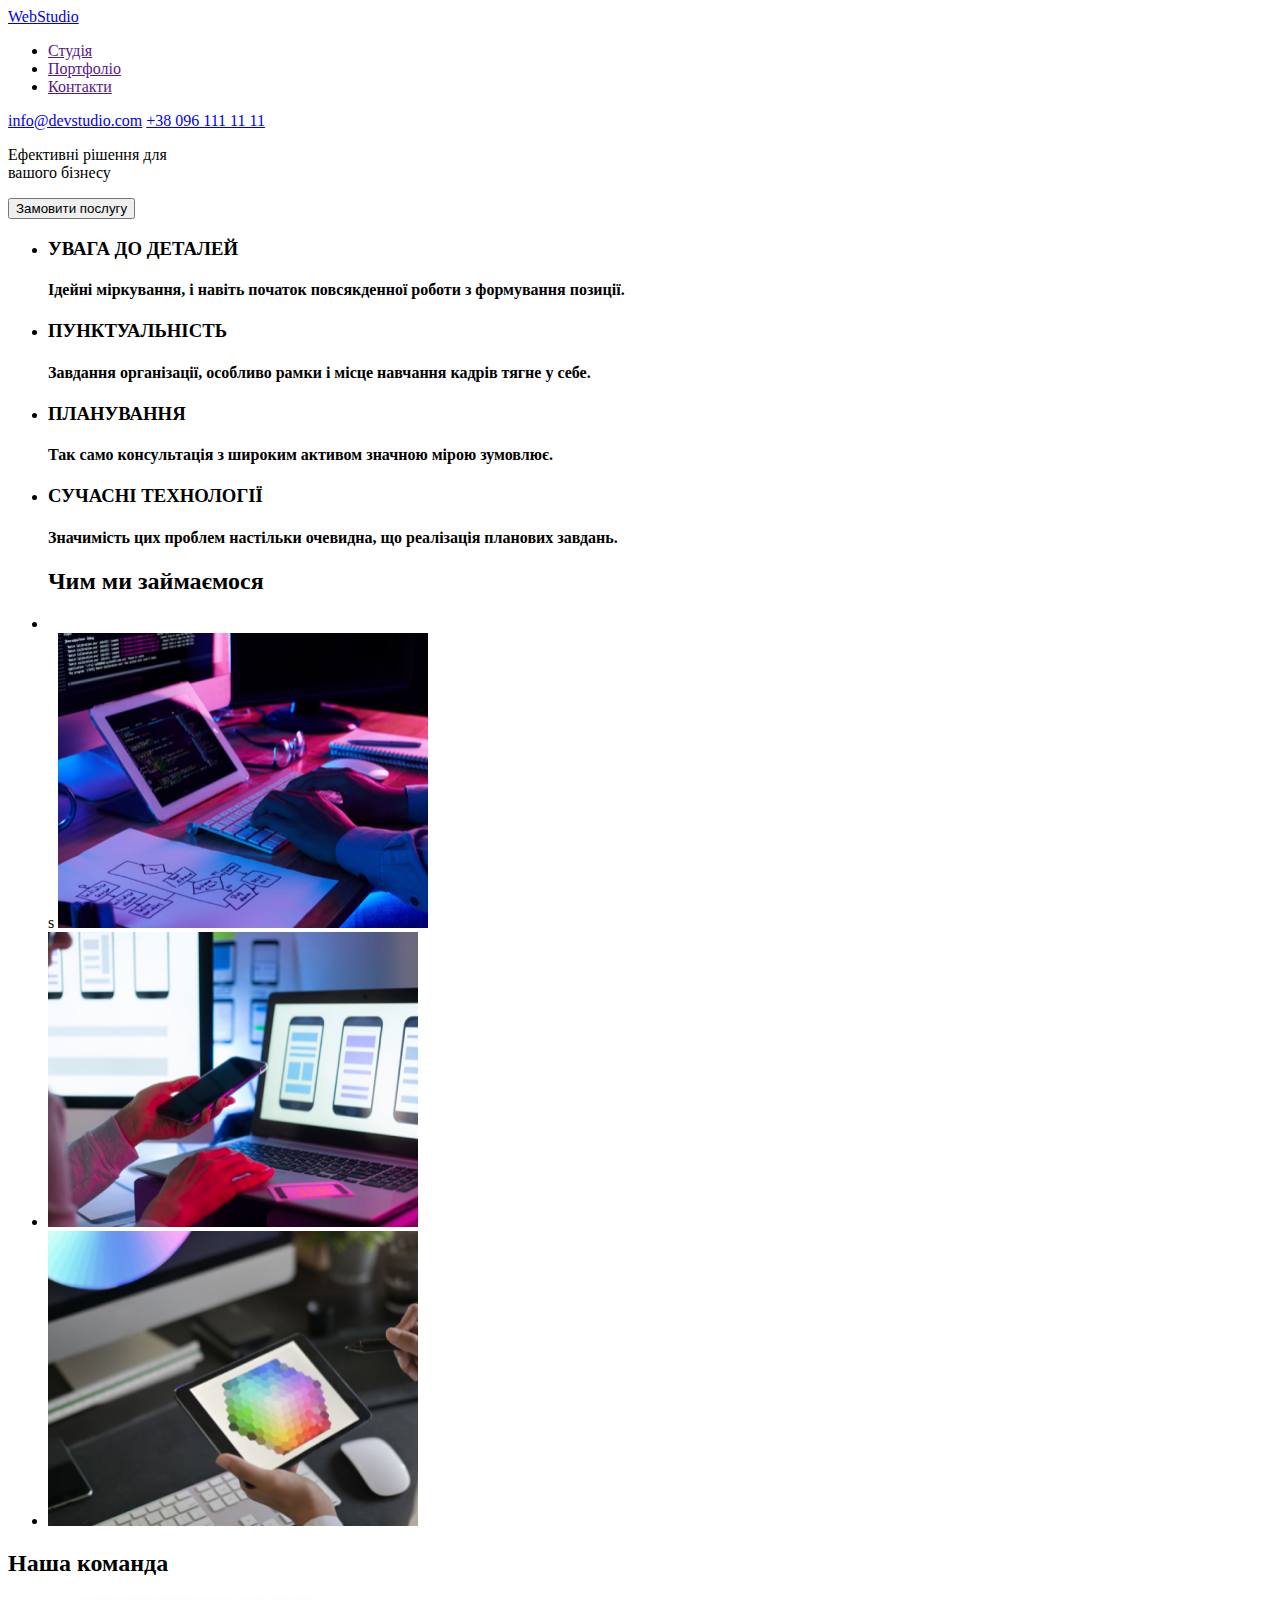
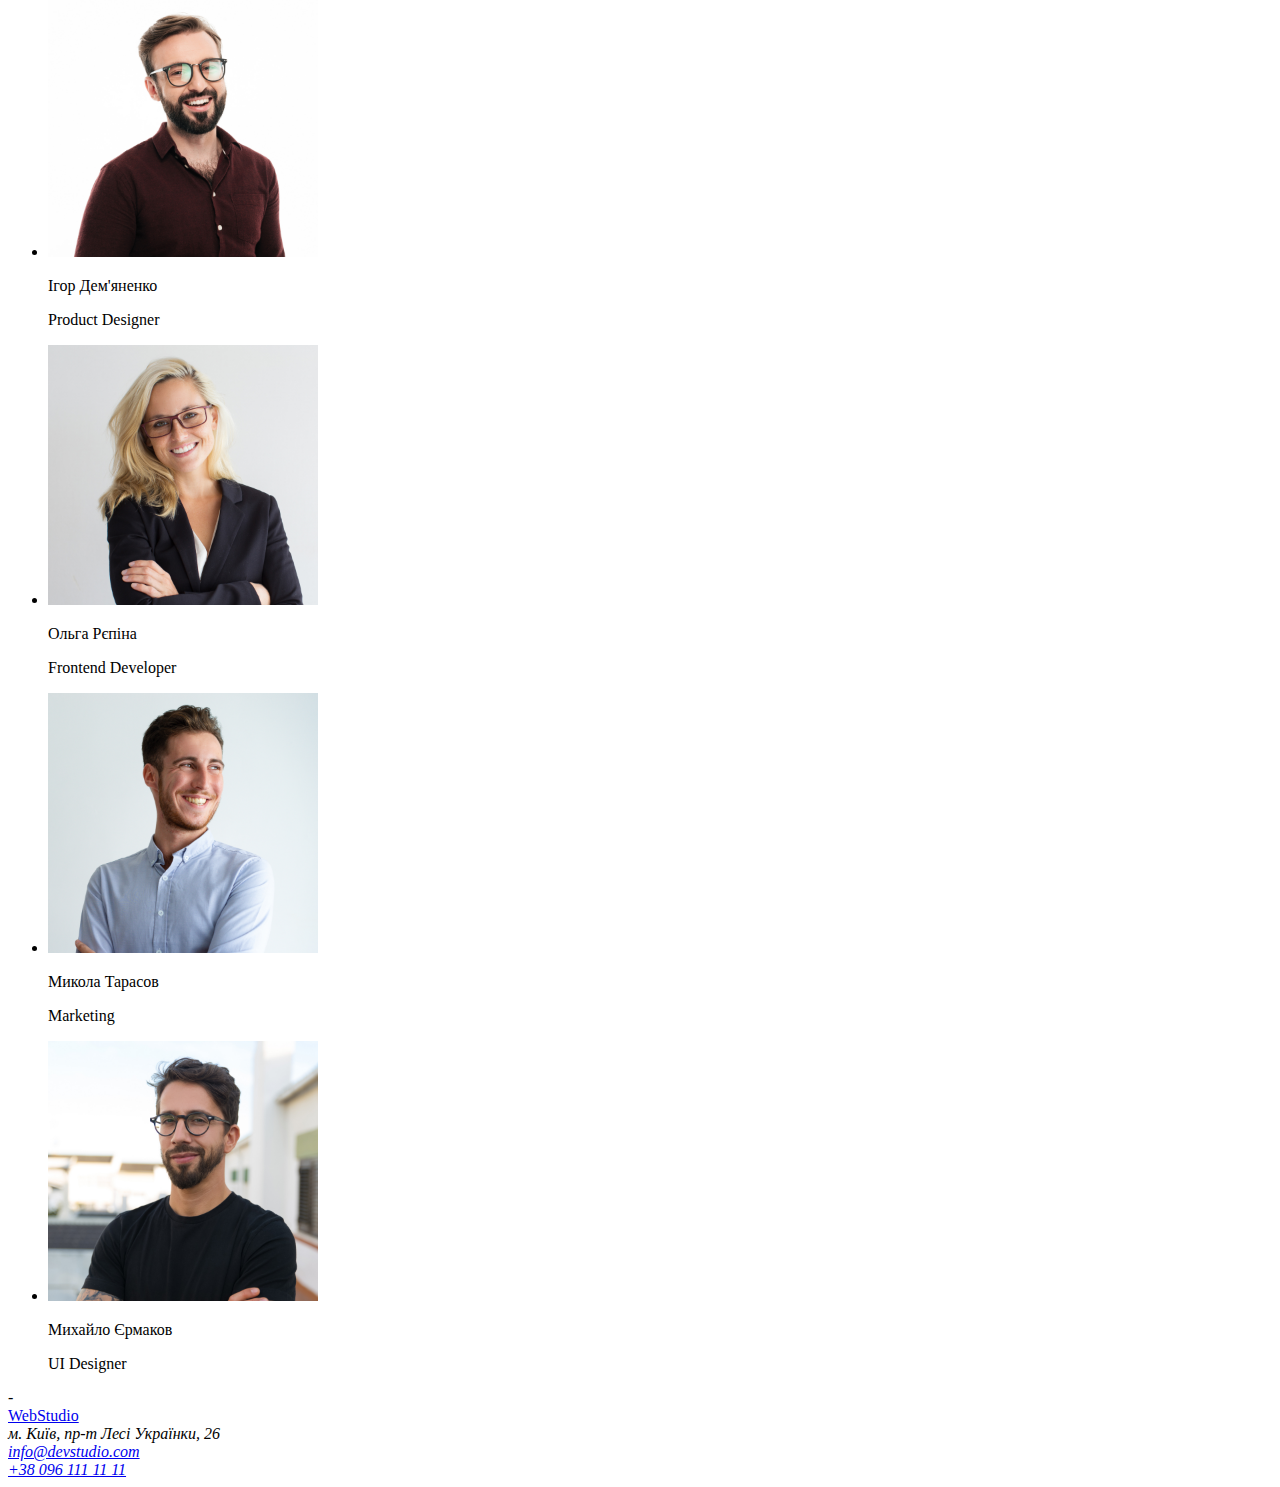
==== index.html @ 769cd1a0 "кажись готово" ====
<!DOCTYPE html>
<html lang="uk">
<head>
    <meta charset="UTF-8">
    <meta http-equiv="X-UA-Compatible" content="IE=edge">
    <meta name="viewport" content="width=device-width, initial-scale=1.0">
    <title>WebStudio</title>
</head>
<body>
    <header class="header">
        <nav>
      <a class="logo" href="https://WebStudio.com"> WebStudio </a>
        <ul>
            <li> <a href="">Студія</a>  </li>
            <li> <a href="" > Портфоліо</a></li>
            <li> <a href="" >Контакти</a></li>
        </ul>
       <div>
        <a href="mailto:info@devstudio.com" >info@devstudio.com</a> 
        <a href="tel:+380961111111">+38 096 111 11 11</a>
       </div> </nav>
     </header>
    <main>
       <div>
        <p>Ефективні рішення для<br/> вашого бізнесу</p>
        <button type="button">Замовити послугу</button>
       </div>
        <ul>
            <h2 hidden class="title">Особливості роботи нашої студії </h2> 
            <li>
                <h3 class="subtitle">УВАГА ДО ДЕТАЛЕЙ</h3>
                <h4 class="text">Ідейні міркування, і навіть початок повсякденної
                     роботи з формування позиції.</h4>
            </li>
            <li><h3 class="subtitle">ПУНКТУАЛЬНІСТЬ</h3>
                <h4 class="text">Завдання організації, особливо рамки і місце
                     навчання кадрів тягне у себе.</h4>
                    </li>
            <li><h3 class="subtitle">ПЛАНУВАННЯ</h3>
                <h4 class="text">Так само консультація з широким активом значною
                     мірою зумовлює.</h4>
                    </li>
            <li><h3 class="subtitle">СУЧАСНІ ТЕХНОЛОГІЇ</h3>
                <h4 class="text">Значимість цих проблем настільки очевидна,
                     що реалізація планових завдань.</h4></li>
        </ul>
         <ul>
        <h2 class="image">Чим ми займаємося</h2>
          <li class="img"></li>s <img src="images/img (11).jpg"
             alt="Веб-програміст"
             width="370" height="295"/></li>
            <li class="img"><img src="images/img (12).jpg"
                 alt="Розробник інтерфейсу" 
                 width="370" height="295"/></li>
            <li class="img"><img src="images/img (13).jpg"
                  alt="Веб-дизайнер"
                  width="370" height="295" /></li>
        </ul>
        <section>
            <h2>Наша команда</h2>
            <ul>
                <li> <!--Ігор Дем'яненко-->
                  <img src="images/img(4).jpg" 
                  alt="фото Ігора Дем'яненко"
                  width="270" height="260"/>
                  <p>Ігор Дем'яненко</p>
                  <p land="en">Product Designer</p>
                </li>
                 <li>  <!--Ольга Рєпіна-->
                 <img src="images/img (5).jpg" 
                    alt="фото Ольги Рєпіної"
                    width="270" height="260"/>
                   <p>Ольга Рєпіна</p>
                    <p lang="en">Frontend Developer</p>
                    </li>
                <li> <!--Миколи Тарасова-->
                    <img src="images/img (6).jpg" 
                    alt="фото Микола Тарасов"
                    width="270" height="260"/>
                    <p>Микола Тарасов</p>
                   <p lang="en">Marketing</p>
                    </li>
                      <li> <!--Михайла Єрмакова-->
              <img src="images/img (7).jpg" 
              alt="фото Михайло Єрмаков"
              width="270" height="260"/>
               <p>Михайло Єрмаков</p>
                <p lang="en">UI Designer</p>
            </li>
            </ul>
        </section>-
    </main>
    <Footer>
        <a class="logo" href="https://WebStudio.com"> WebStudio </a>
        <address>
                м. Київ, пр-т Лесі Українки, 26 <br>
                    <a href="mailto:info@devstudio.com" >info@devstudio.com</a> <br>
                    <a href="tel:+380961111111">+38 096 111 11 11</a>
           </address> 
    </Footer>
</body>
</html>
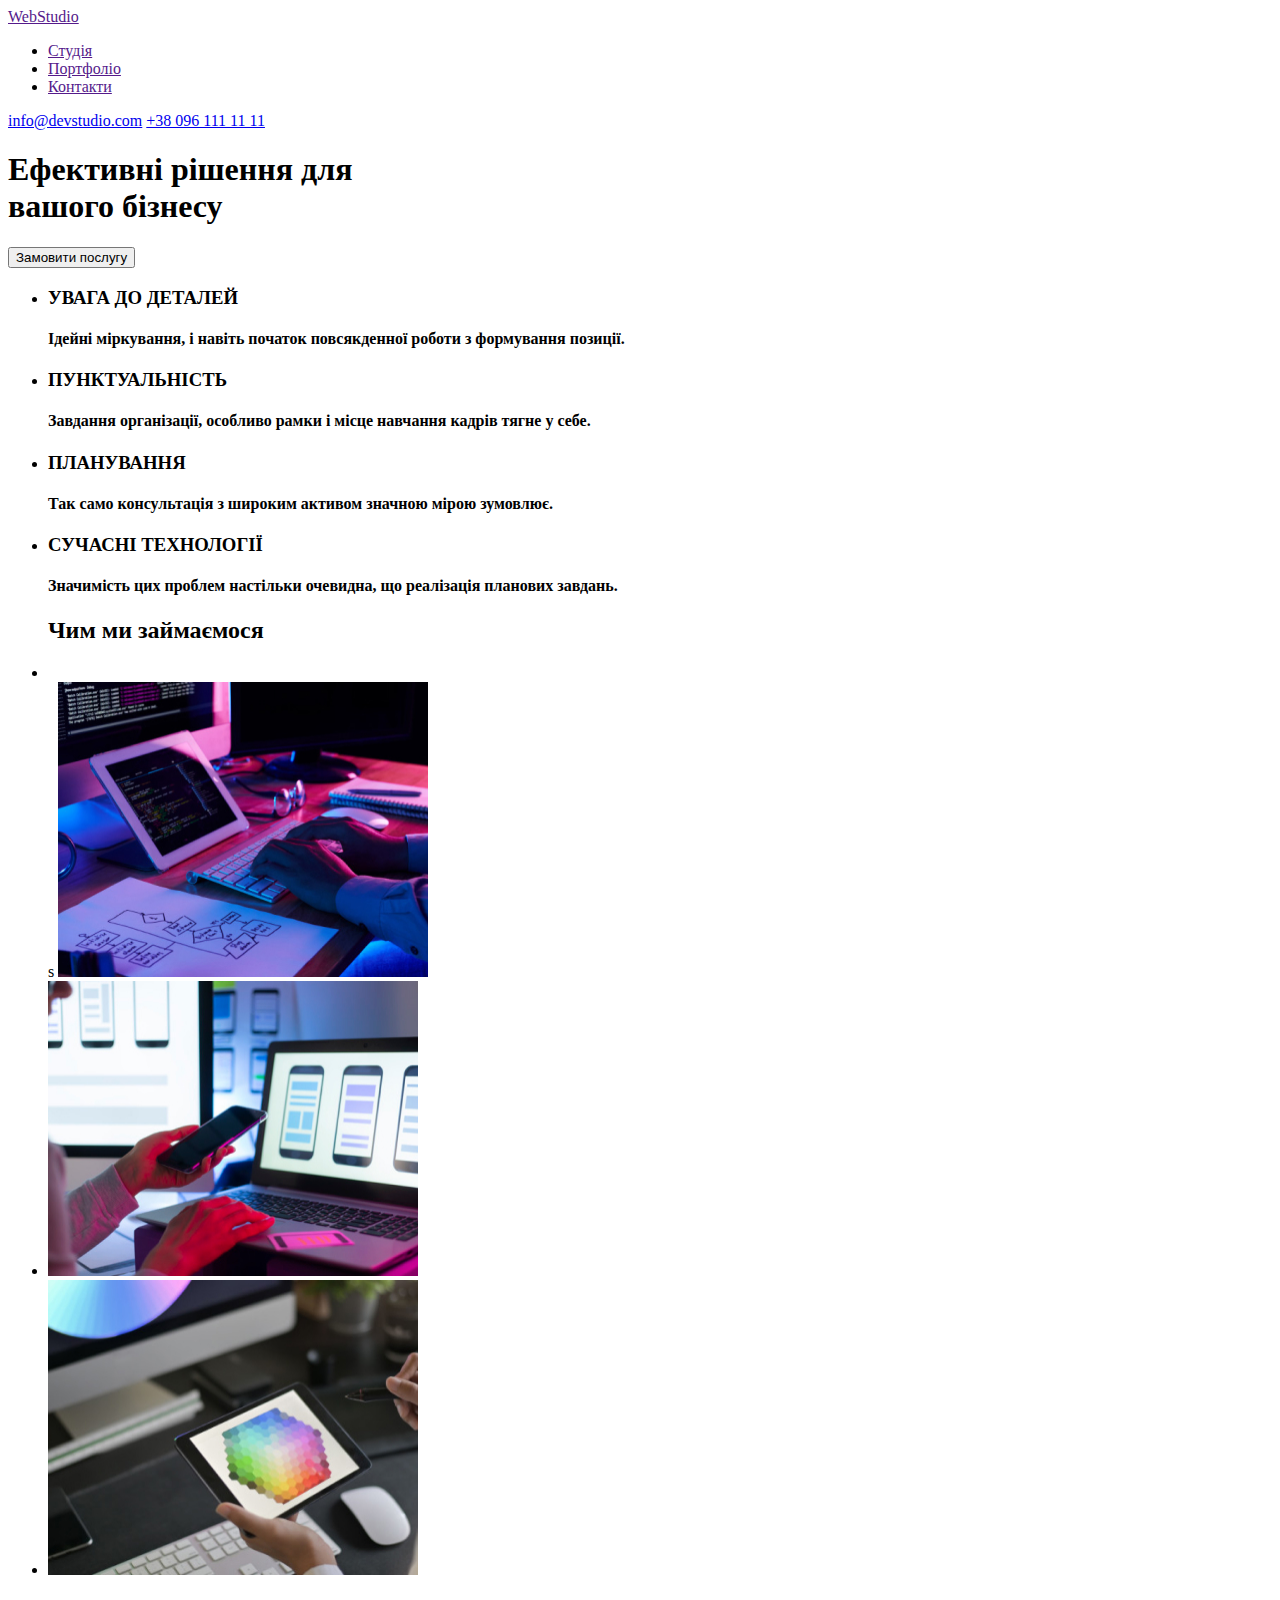
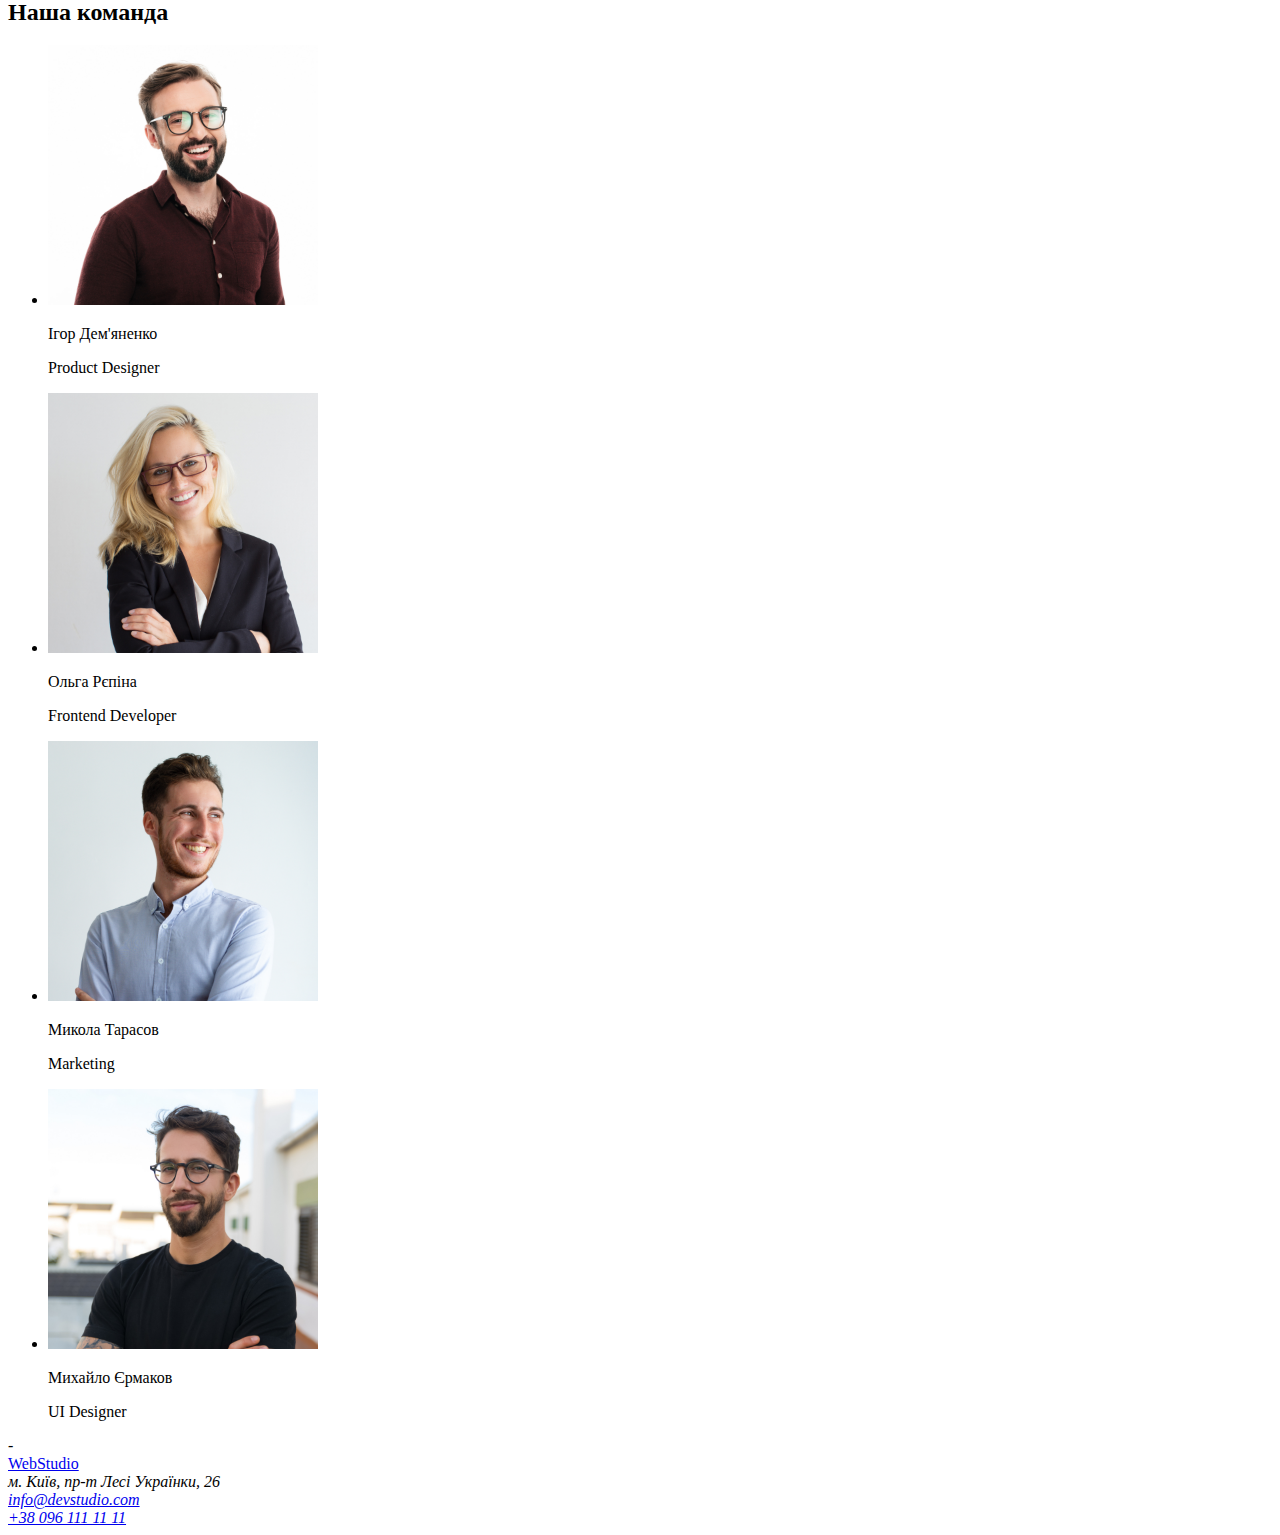
==== commit 298e8823: "кажись готово-1" ====
--- a/index.html
+++ b/index.html
@@ -9,7 +9,7 @@
 <body>
     <header class="header">
         <nav>
-      <a class="logo" href="https://WebStudio.com"> WebStudio </a>
+      <a class="logo" href=""> WebStudio </a>
         <ul>
             <li> <a href="">Студія</a>  </li>
             <li> <a href="" > Портфоліо</a></li>
@@ -22,7 +22,7 @@
      </header>
     <main>
        <div>
-        <p>Ефективні рішення для<br/> вашого бізнесу</p>
+        <h1>Ефективні рішення для<br/> вашого бізнесу</h1>
         <button type="button">Замовити послугу</button>
        </div>
         <ul>
@@ -47,13 +47,13 @@
          <ul>
         <h2 class="image">Чим ми займаємося</h2>
           <li class="img"></li>s <img src="images/img (11).jpg"
-             alt="Веб-програміст"
+             alt="Веб-програміст за роботою"
              width="370" height="295"/></li>
             <li class="img"><img src="images/img (12).jpg"
-                 alt="Розробник інтерфейсу" 
+                 alt="Розробник інтерфейсу за роботою" 
                  width="370" height="295"/></li>
             <li class="img"><img src="images/img (13).jpg"
-                  alt="Веб-дизайнер"
+                  alt="Веб-дизайнер за роботою"
                   width="370" height="295" /></li>
         </ul>
         <section>
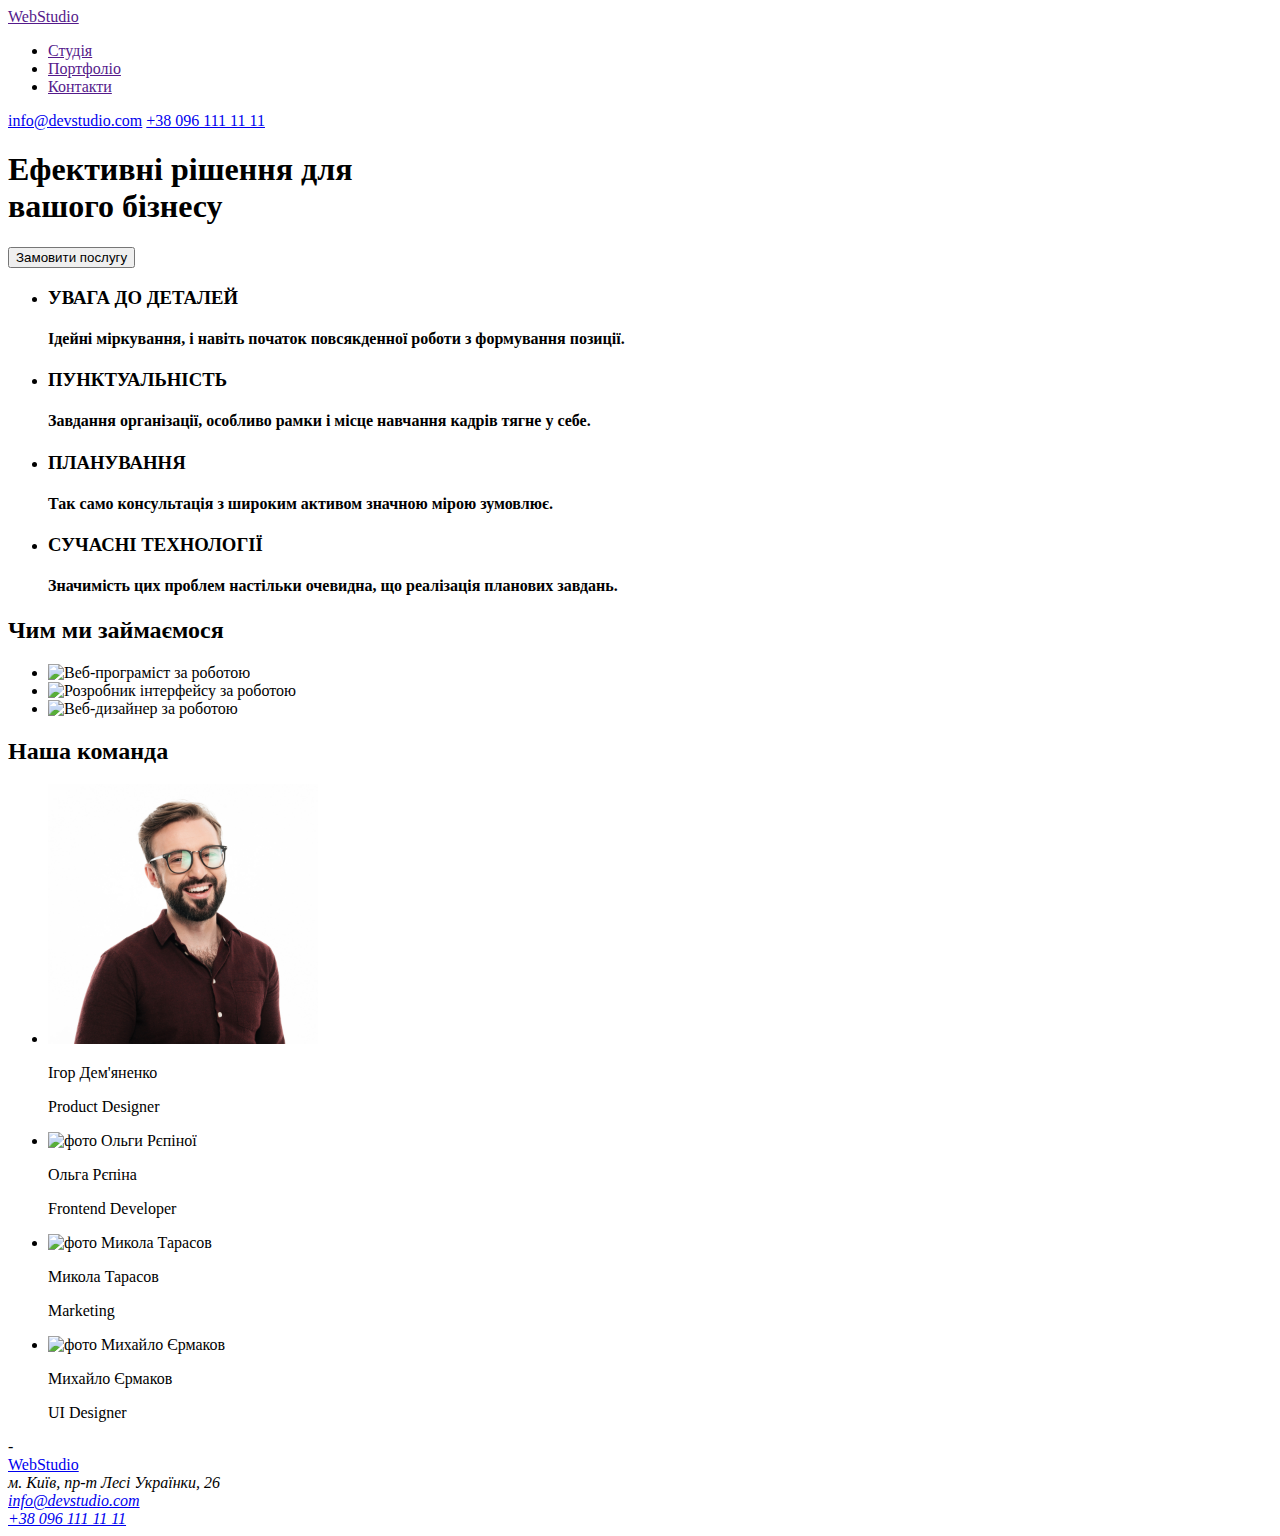
==== commit 6f0c75e9: "готово 2" ====
--- a/index.html
+++ b/index.html
@@ -18,16 +18,17 @@
        <div>
         <a href="mailto:info@devstudio.com" >info@devstudio.com</a> 
         <a href="tel:+380961111111">+38 096 111 11 11</a>
-       </div> </nav>
+         </div> </nav>
      </header>
     <main>
        <div>
         <h1>Ефективні рішення для<br/> вашого бізнесу</h1>
         <button type="button">Замовити послугу</button>
        </div>
-        <ul>
+        
             <h2 hidden class="title">Особливості роботи нашої студії </h2> 
-            <li>
+            <ul>
+                <li>
                 <h3 class="subtitle">УВАГА ДО ДЕТАЛЕЙ</h3>
                 <h4 class="text">Ідейні міркування, і навіть початок повсякденної
                      роботи з формування позиції.</h4>
@@ -43,16 +44,16 @@
             <li><h3 class="subtitle">СУЧАСНІ ТЕХНОЛОГІЇ</h3>
                 <h4 class="text">Значимість цих проблем настільки очевидна,
                      що реалізація планових завдань.</h4></li>
-        </ul>
-         <ul>
+        </ul> 
         <h2 class="image">Чим ми займаємося</h2>
-          <li class="img"></li>s <img src="images/img (11).jpg"
+        <ul>
+          <li class="img"> <img src="images/img(11).jpg"
              alt="Веб-програміст за роботою"
              width="370" height="295"/></li>
-            <li class="img"><img src="images/img (12).jpg"
+            <li class="img"><img src="images/img(12).jpg"
                  alt="Розробник інтерфейсу за роботою" 
                  width="370" height="295"/></li>
-            <li class="img"><img src="images/img (13).jpg"
+            <li class="img"><img src="images/img(13).jpg"
                   alt="Веб-дизайнер за роботою"
                   width="370" height="295" /></li>
         </ul>
@@ -64,24 +65,24 @@
                   alt="фото Ігора Дем'яненко"
                   width="270" height="260"/>
                   <p>Ігор Дем'яненко</p>
-                  <p land="en">Product Designer</p>
+                  <p lang="en">Product Designer</p>
                 </li>
                  <li>  <!--Ольга Рєпіна-->
-                 <img src="images/img (5).jpg" 
+                 <img src="images/img(5).jpg" 
                     alt="фото Ольги Рєпіної"
                     width="270" height="260"/>
                    <p>Ольга Рєпіна</p>
                     <p lang="en">Frontend Developer</p>
                     </li>
                 <li> <!--Миколи Тарасова-->
-                    <img src="images/img (6).jpg" 
+                    <img src="images/img(6).jpg" 
                     alt="фото Микола Тарасов"
                     width="270" height="260"/>
                     <p>Микола Тарасов</p>
                    <p lang="en">Marketing</p>
                     </li>
                       <li> <!--Михайла Єрмакова-->
-              <img src="images/img (7).jpg" 
+              <img src="images/img(7).jpg" 
               alt="фото Михайло Єрмаков"
               width="270" height="260"/>
                <p>Михайло Єрмаков</p>
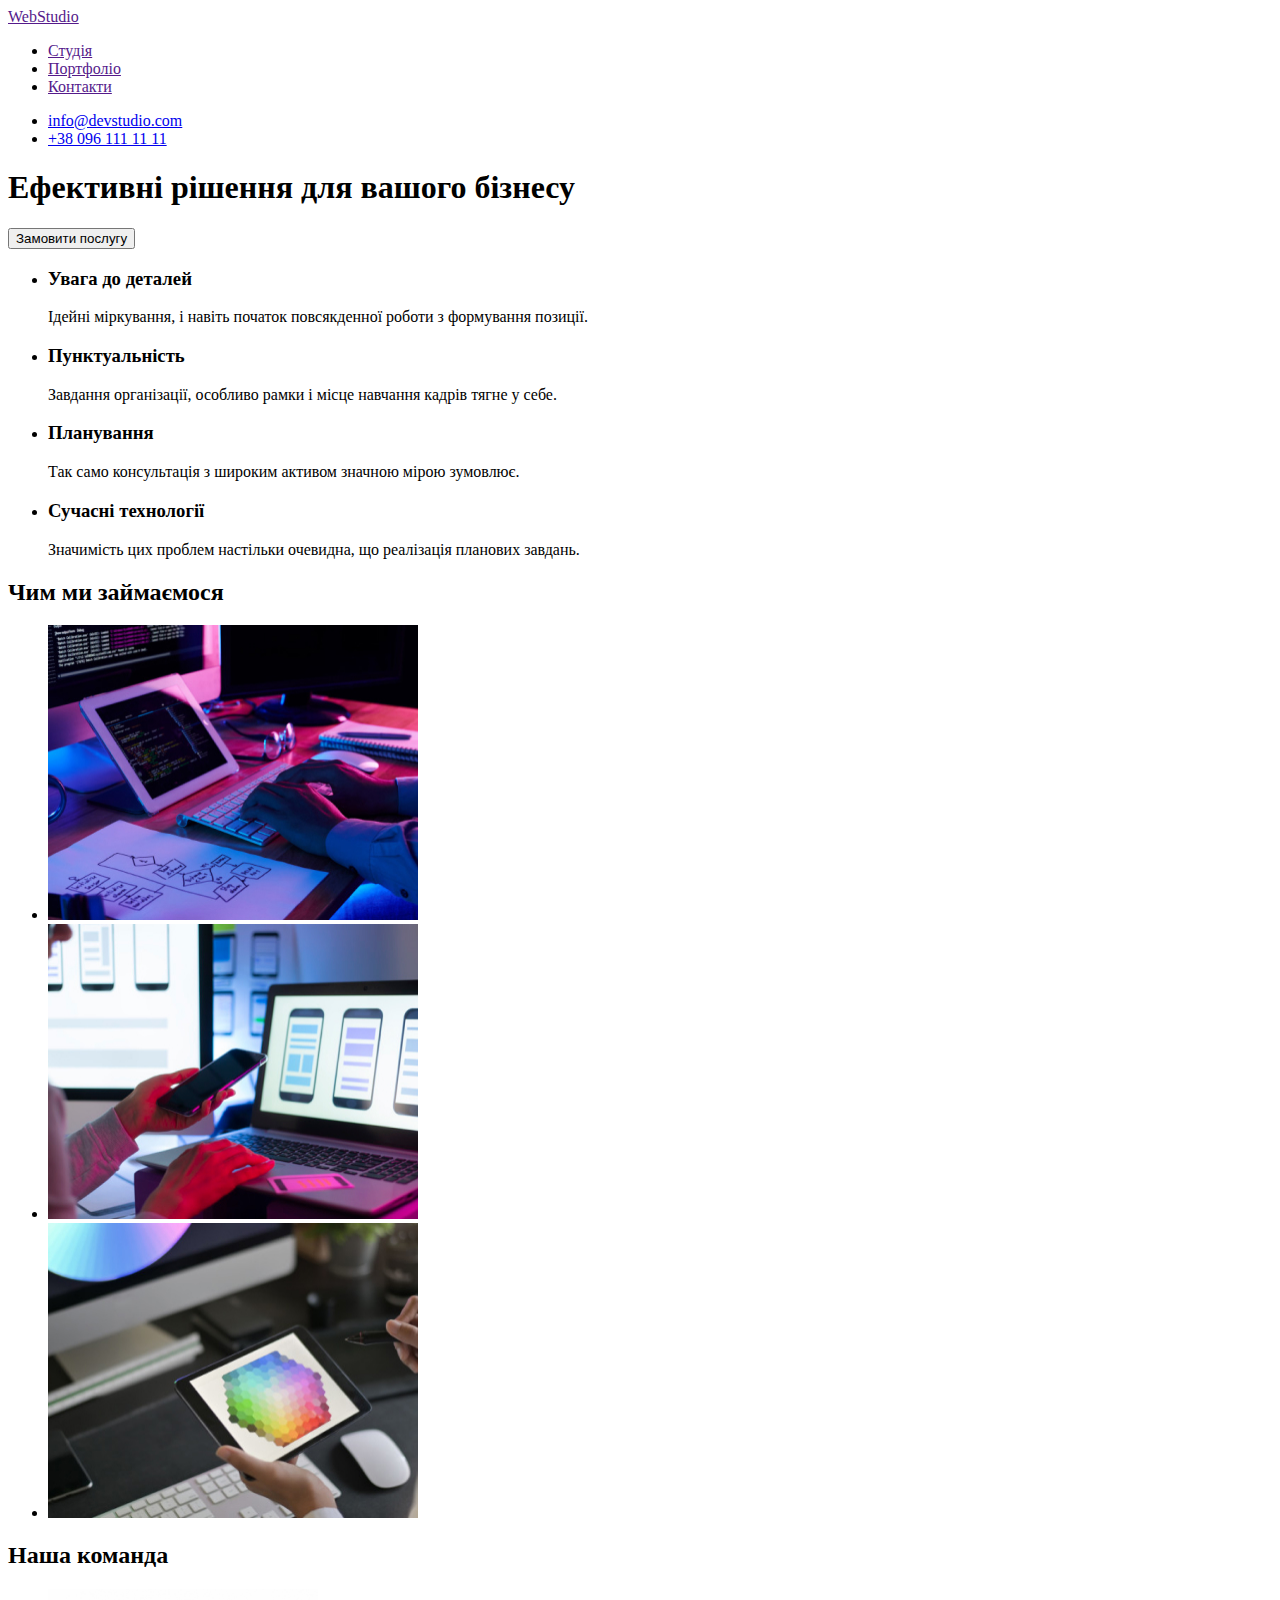
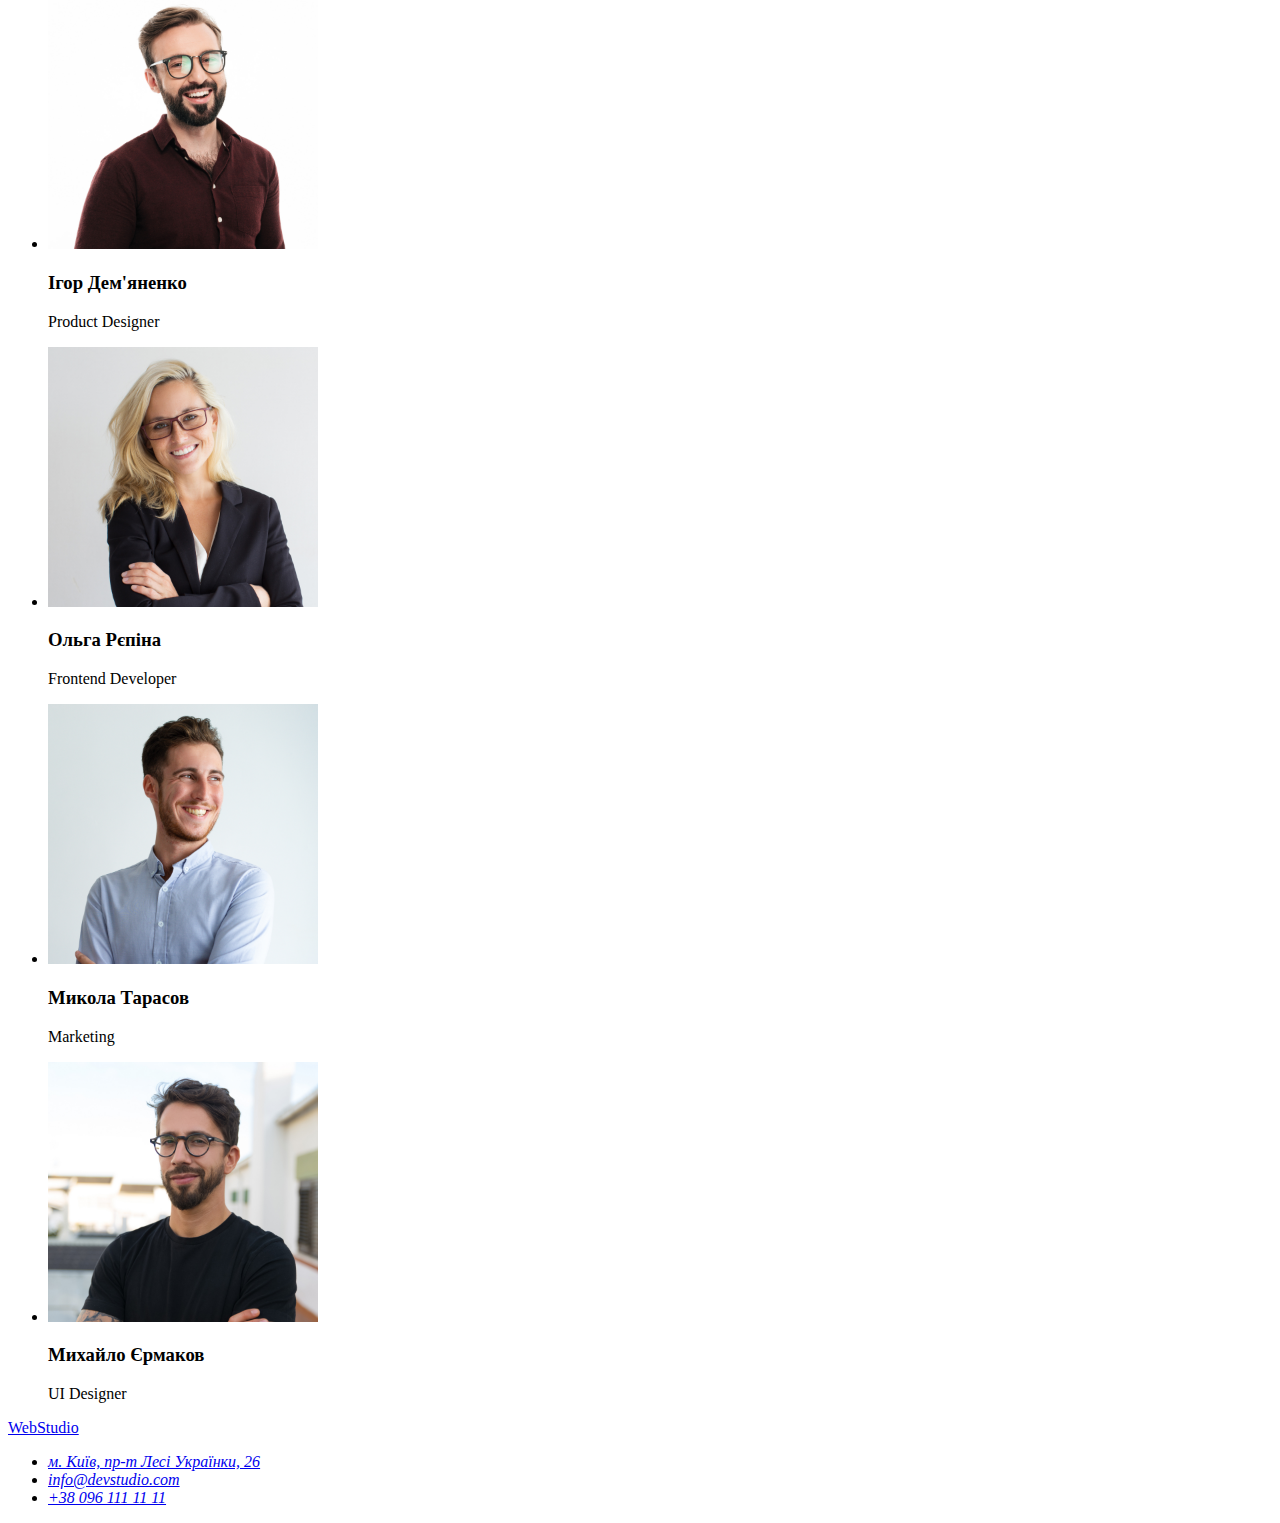
==== commit 9c08a3e3: "Update index.html" ====
--- a/index.html
+++ b/index.html
@@ -15,37 +15,42 @@
             <li> <a href="" > Портфоліо</a></li>
             <li> <a href="" >Контакти</a></li>
         </ul>
-       <div>
-        <a href="mailto:info@devstudio.com" >info@devstudio.com</a> 
-        <a href="tel:+380961111111">+38 096 111 11 11</a>
-         </div> </nav>
+    </nav>
+    <ul>
+        <li><a href="mailto:info@devstudio.com" >info@devstudio.com</a> </li>
+       <li><a href="tel:+380961111111">+38 096 111 11 11</a></li>
+    </ul> 
      </header>
     <main>
-       <div>
-        <h1>Ефективні рішення для<br/> вашого бізнесу</h1>
+       <section>
+        <h1>Ефективні рішення для вашого бізнесу</h1>
         <button type="button">Замовити послугу</button>
-       </div>
-        
+    </section>
+    <section>
             <h2 hidden class="title">Особливості роботи нашої студії </h2> 
             <ul>
                 <li>
-                <h3 class="subtitle">УВАГА ДО ДЕТАЛЕЙ</h3>
-                <h4 class="text">Ідейні міркування, і навіть початок повсякденної
-                     роботи з формування позиції.</h4>
+                <h3 class="subtitle">Увага до деталей</h3>
+                <p  class="text">Ідейні міркування, і навіть початок повсякденної
+                     роботи з формування позиції.</p>
             </li>
-            <li><h3 class="subtitle">ПУНКТУАЛЬНІСТЬ</h3>
-                <h4 class="text">Завдання організації, особливо рамки і місце
-                     навчання кадрів тягне у себе.</h4>
+            <li><h3 class="subtitle">Пунктуальність</h3>
+               <p class="text">Завдання організації, особливо рамки і місце
+                     навчання кадрів тягне у себе.</p>
                     </li>
-            <li><h3 class="subtitle">ПЛАНУВАННЯ</h3>
-                <h4 class="text">Так само консультація з широким активом значною
-                     мірою зумовлює.</h4>
+            <li><h3 class="subtitle">Планування</h3>
+               <p class="text">Так само консультація з широким активом значною
+                     мірою зумовлює.</p> 
                     </li>
-            <li><h3 class="subtitle">СУЧАСНІ ТЕХНОЛОГІЇ</h3>
-                <h4 class="text">Значимість цих проблем настільки очевидна,
-                     що реалізація планових завдань.</h4></li>
+            <li><h3 class="subtitle">Сучасні технології</h3>
+                <p class="text">Значимість цих проблем настільки очевидна,
+                     що реалізація планових завдань.</p>
+                    </li>
         </ul> 
+    </section>
+    <section>
         <h2 class="image">Чим ми займаємося</h2>
+       
         <ul>
           <li class="img"> <img src="images/img(11).jpg"
              alt="Веб-програміст за роботою"
@@ -57,6 +62,7 @@
                   alt="Веб-дизайнер за роботою"
                   width="370" height="295" /></li>
         </ul>
+    </section>
         <section>
             <h2>Наша команда</h2>
             <ul>
@@ -64,40 +70,42 @@
                   <img src="images/img(4).jpg" 
                   alt="фото Ігора Дем'яненко"
                   width="270" height="260"/>
-                  <p>Ігор Дем'яненко</p>
+                  <h3>Ігор Дем'яненко</h3>
                   <p lang="en">Product Designer</p>
                 </li>
                  <li>  <!--Ольга Рєпіна-->
                  <img src="images/img(5).jpg" 
                     alt="фото Ольги Рєпіної"
                     width="270" height="260"/>
-                   <p>Ольга Рєпіна</p>
+                   <h3>Ольга Рєпіна</h3>
                     <p lang="en">Frontend Developer</p>
                     </li>
                 <li> <!--Миколи Тарасова-->
                     <img src="images/img(6).jpg" 
                     alt="фото Микола Тарасов"
                     width="270" height="260"/>
-                    <p>Микола Тарасов</p>
+                    <h3>Микола Тарасов</h3>
                    <p lang="en">Marketing</p>
                     </li>
                       <li> <!--Михайла Єрмакова-->
               <img src="images/img(7).jpg" 
               alt="фото Михайло Єрмаков"
               width="270" height="260"/>
-               <p>Михайло Єрмаков</p>
+               <h3>Михайло Єрмаков</h3>
                 <p lang="en">UI Designer</p>
             </li>
             </ul>
-        </section>-
+        </section>
     </main>
-    <Footer>
+    <footer>
         <a class="logo" href="https://WebStudio.com"> WebStudio </a>
         <address>
-                м. Київ, пр-т Лесі Українки, 26 <br>
-                    <a href="mailto:info@devstudio.com" >info@devstudio.com</a> <br>
-                    <a href="tel:+380961111111">+38 096 111 11 11</a>
-           </address> 
-    </Footer>
+            <ul>
+               <li><a href="https://goo.gl/maps/CPtrU1FHBa2aNyZL9" target="_blank" rel="noopener noreferrer"> м. Київ, пр-т Лесі Українки, 26</a> </li>
+               <li> <a href="mailto:info@devstudio.com" >info@devstudio.com</a> </li>
+                <li>   <a href="tel:+380961111111">+38 096 111 11 11</a></li>
+            </ul>
+         </address> 
+    </footer>
 </body>
 </html>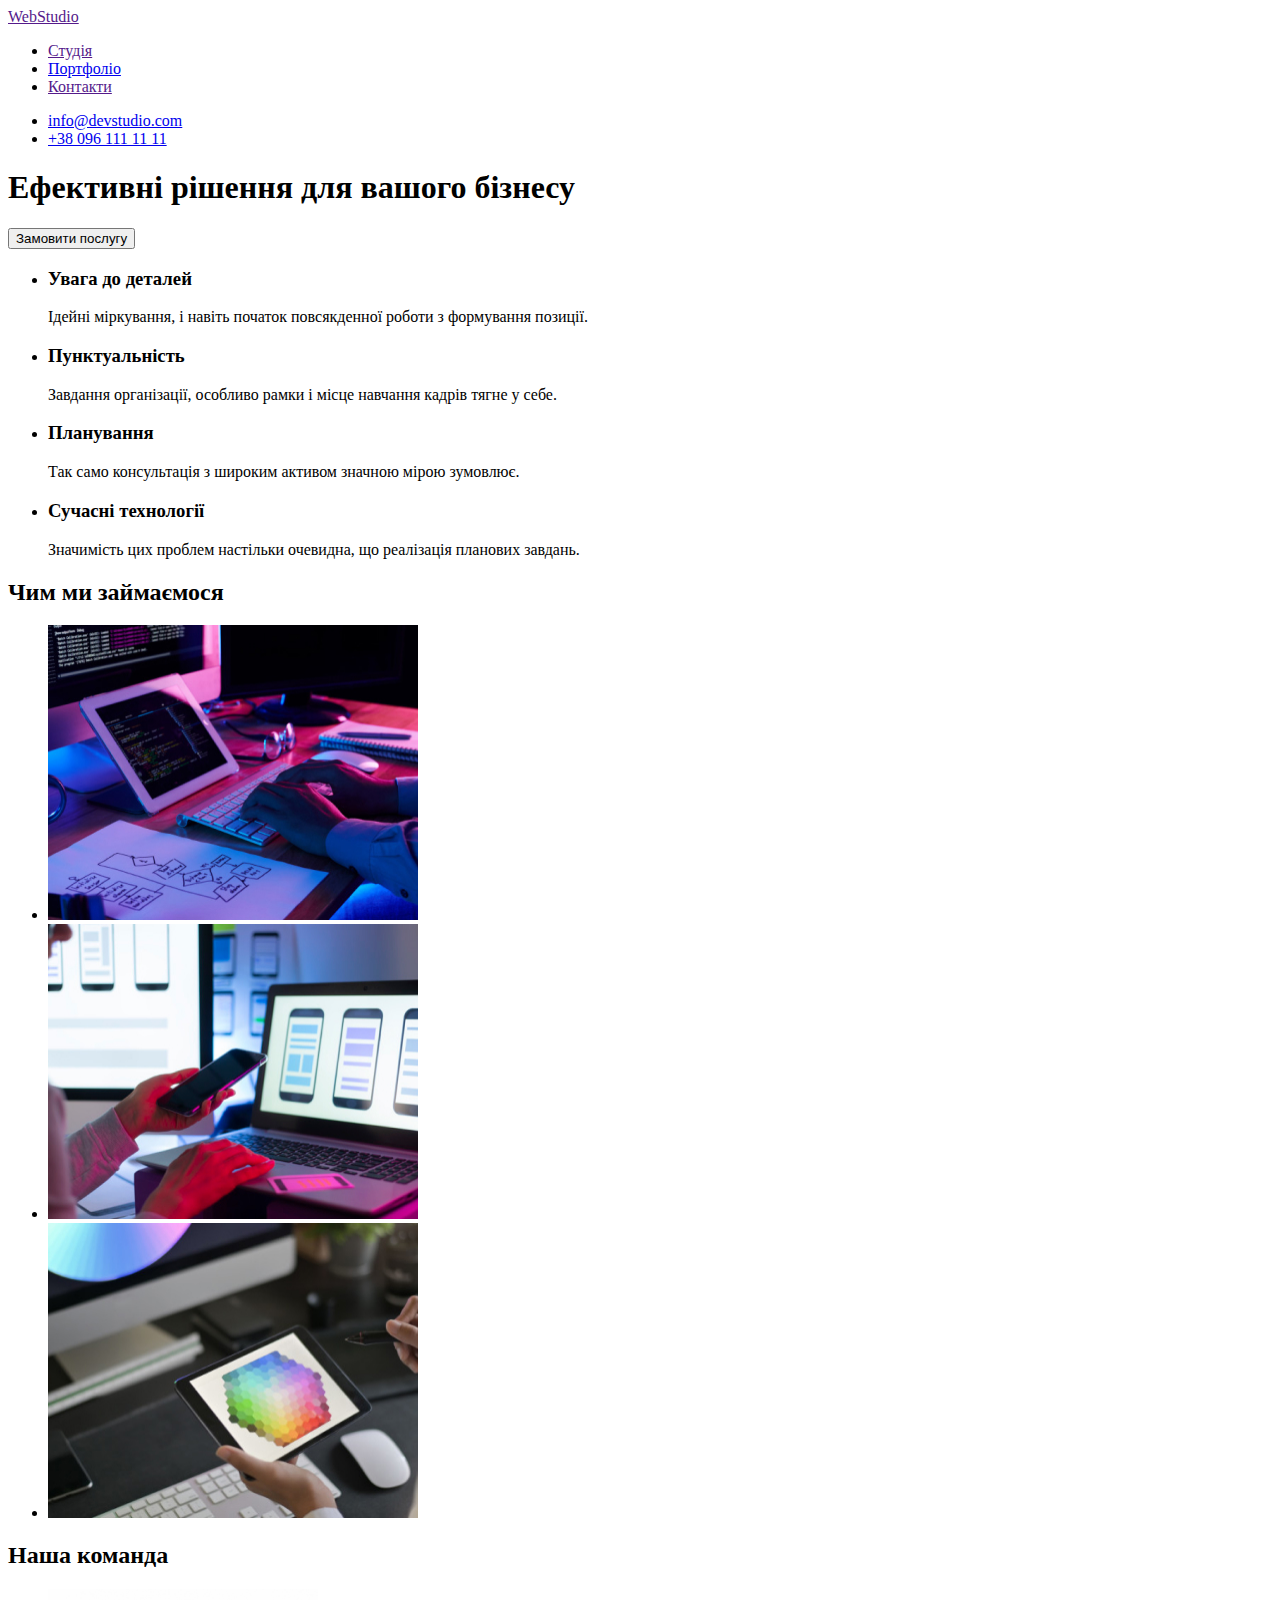
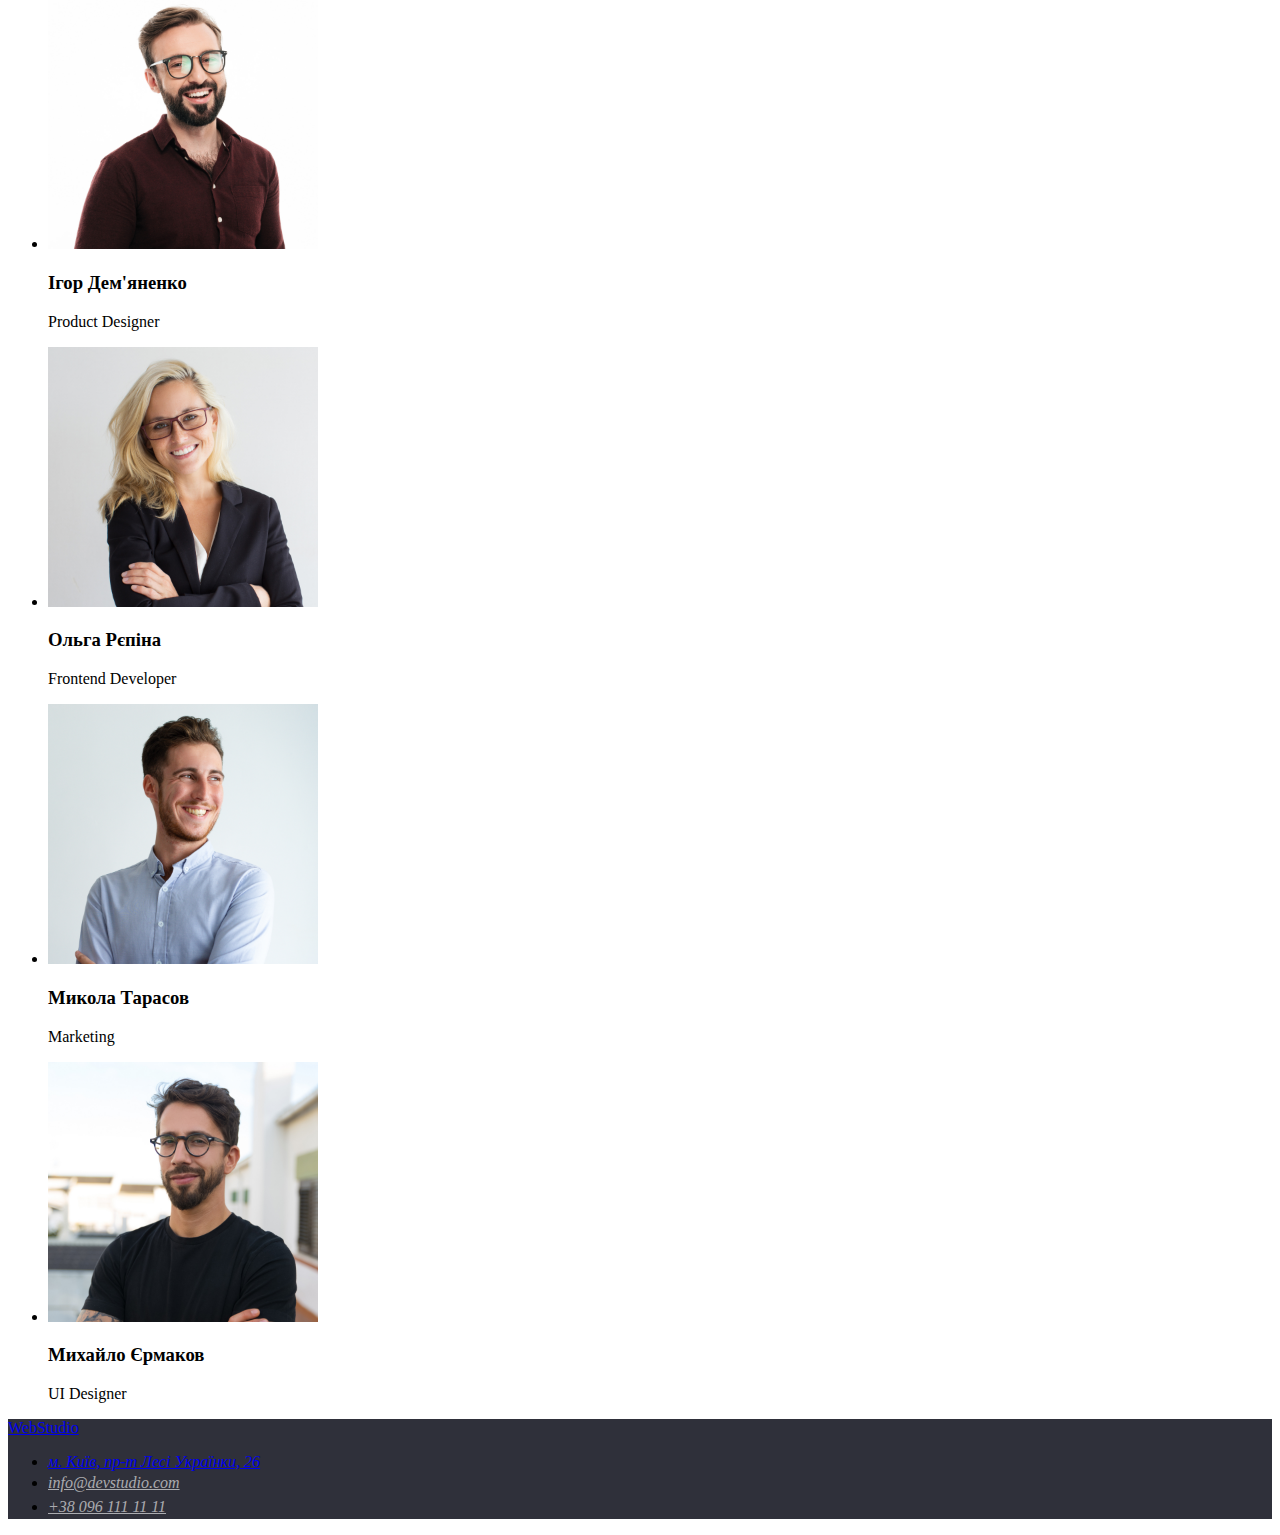
==== commit 5dd3f2c0: "портфоліо" ====
--- a/index.html
+++ b/index.html
@@ -5,26 +5,27 @@
     <meta http-equiv="X-UA-Compatible" content="IE=edge">
     <meta name="viewport" content="width=device-width, initial-scale=1.0">
     <title>WebStudio</title>
+    <link rel="stylesheet" href="./css/styles.css"/>
 </head>
-<body>
+<body class="page">
     <header class="header">
-        <nav>
+        <nav class="nav">
       <a class="logo" href=""> WebStudio </a>
-        <ul>
-            <li> <a href="">Студія</a>  </li>
-            <li> <a href="" > Портфоліо</a></li>
-            <li> <a href="" >Контакти</a></li>
+        <ul class="header-list">
+            <li class="header-item"> <a href="">Студія</a>  </li>
+            <li class="header-item"> <a href="./portfolio.html" > Портфоліо</a></li>
+            <li class="header-item"> <a href="" >Контакти</a></li>
         </ul>
     </nav>
     <ul>
-        <li><a href="mailto:info@devstudio.com" >info@devstudio.com</a> </li>
-       <li><a href="tel:+380961111111">+38 096 111 11 11</a></li>
+        <li class="header-all"><a href="mailto:info@devstudio.com" >info@devstudio.com</a> </li>
+       <li class="header-phone"><a href="tel:+380961111111">+38 096 111 11 11</a></li>
     </ul> 
      </header>
-    <main>
+    <main class="main">
        <section>
-        <h1>Ефективні рішення для вашого бізнесу</h1>
-        <button type="button">Замовити послугу</button>
+        <h1 class="slogan">Ефективні рішення для вашого бізнесу</h1>
+        <button class="button" type="button">Замовити послугу</button>
     </section>
     <section>
             <h2 hidden class="title">Особливості роботи нашої студії </h2> 
@@ -97,13 +98,13 @@
             </ul>
         </section>
     </main>
-    <footer>
+    <footer class="footer">
         <a class="logo" href="https://WebStudio.com"> WebStudio </a>
         <address>
-            <ul>
-               <li><a href="https://goo.gl/maps/CPtrU1FHBa2aNyZL9" target="_blank" rel="noopener noreferrer"> м. Київ, пр-т Лесі Українки, 26</a> </li>
-               <li> <a href="mailto:info@devstudio.com" >info@devstudio.com</a> </li>
-                <li>   <a href="tel:+380961111111">+38 096 111 11 11</a></li>
+            <ul class="footer-list">
+               <li ><a class="footer-breadcrumbs"href="https://goo.gl/maps/CPtrU1FHBa2aNyZL9" target="_blank" rel="noopener noreferrer"> м. Київ, пр-т Лесі Українки, 26</a> </li>
+               <li > <a class="footer-all"href="mailto:info@devstudio.com" >info@devstudio.com</a> </li>
+                <li > <a class="footer-phone" href="tel:+380961111111">+38 096 111 11 11</a></li>
             </ul>
          </address> 
     </footer>
--- a/css/styles.css
+++ b/css/styles.css
@@ -0,0 +1,17 @@
+.header {
+  margin:0;
+  padding:0;
+  background-color:#ffffff; 
+
+}
+.footer {
+  background-color:#2F303A;
+}
+.footer-phone,
+.footer-all {
+  color:rgba(255, 255,255, 0.6) ;
+ 
+ size:14px;
+ line-height:24px;
+
+}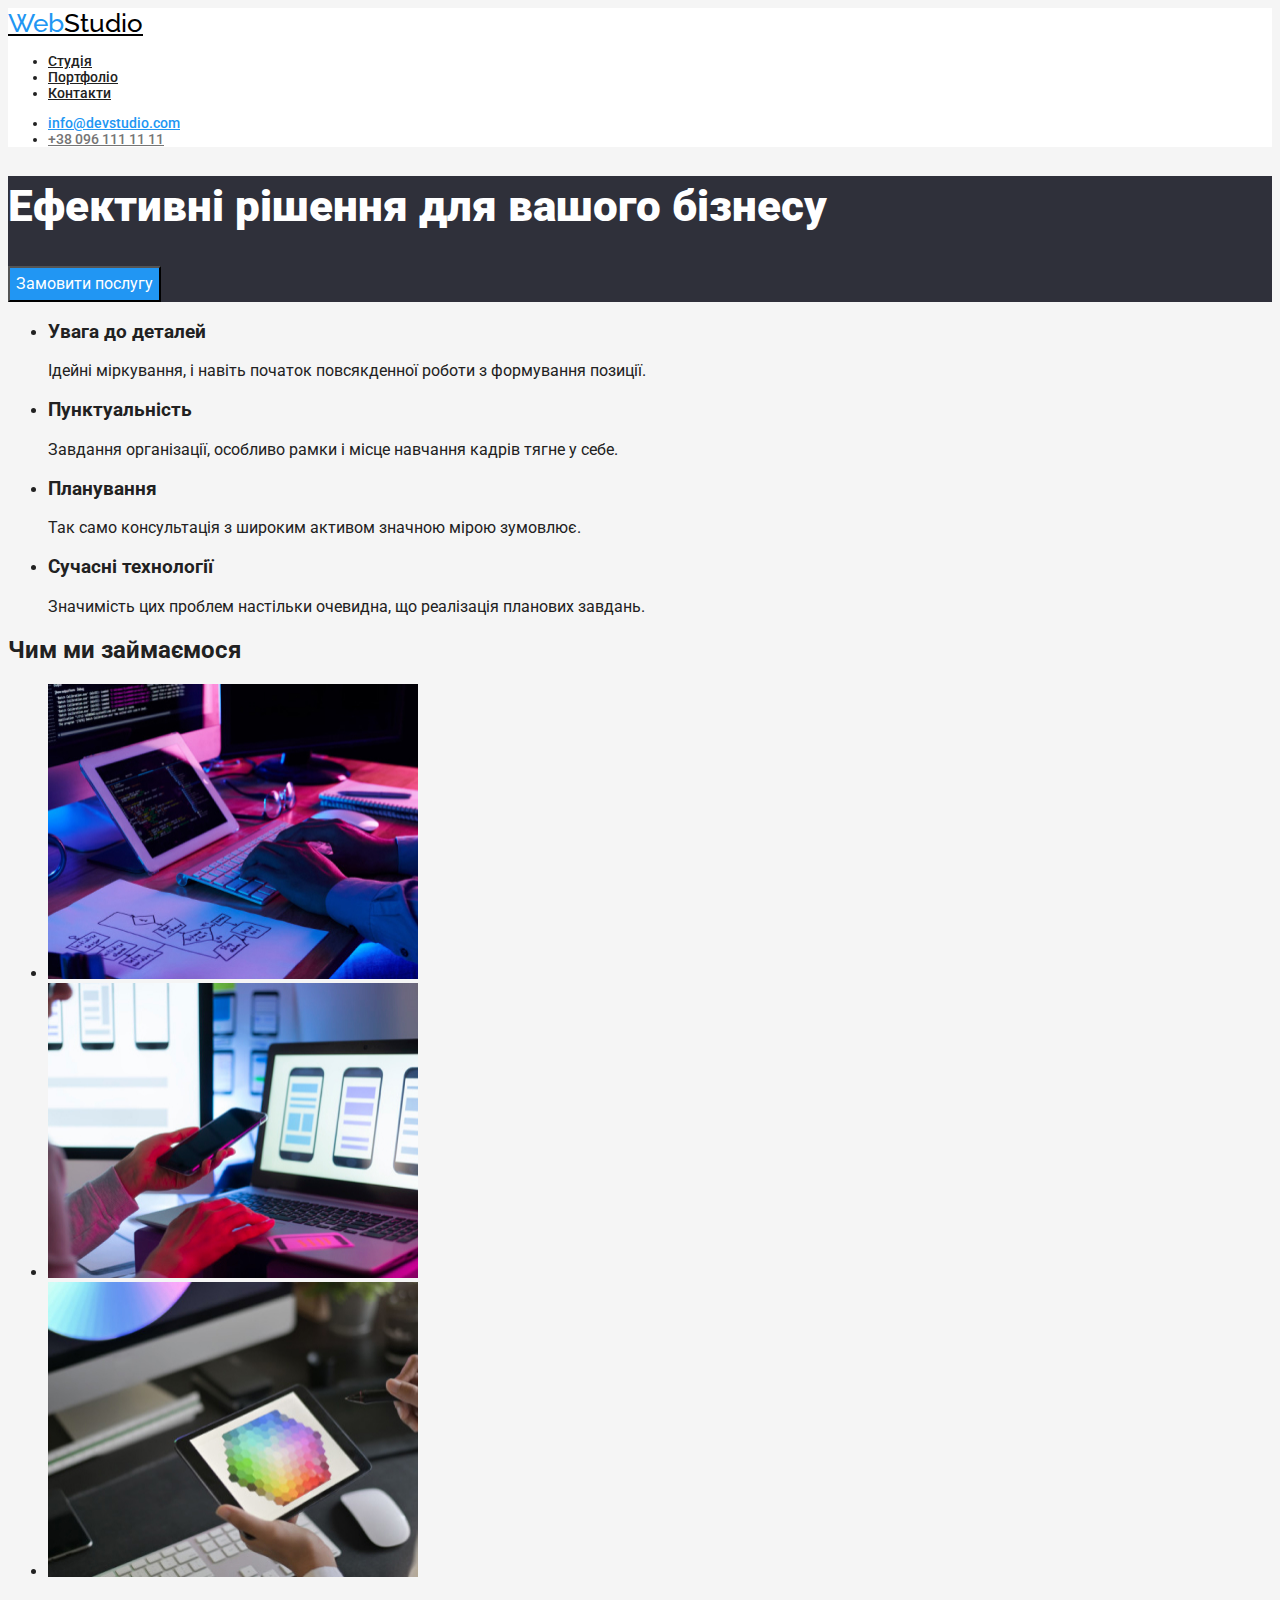
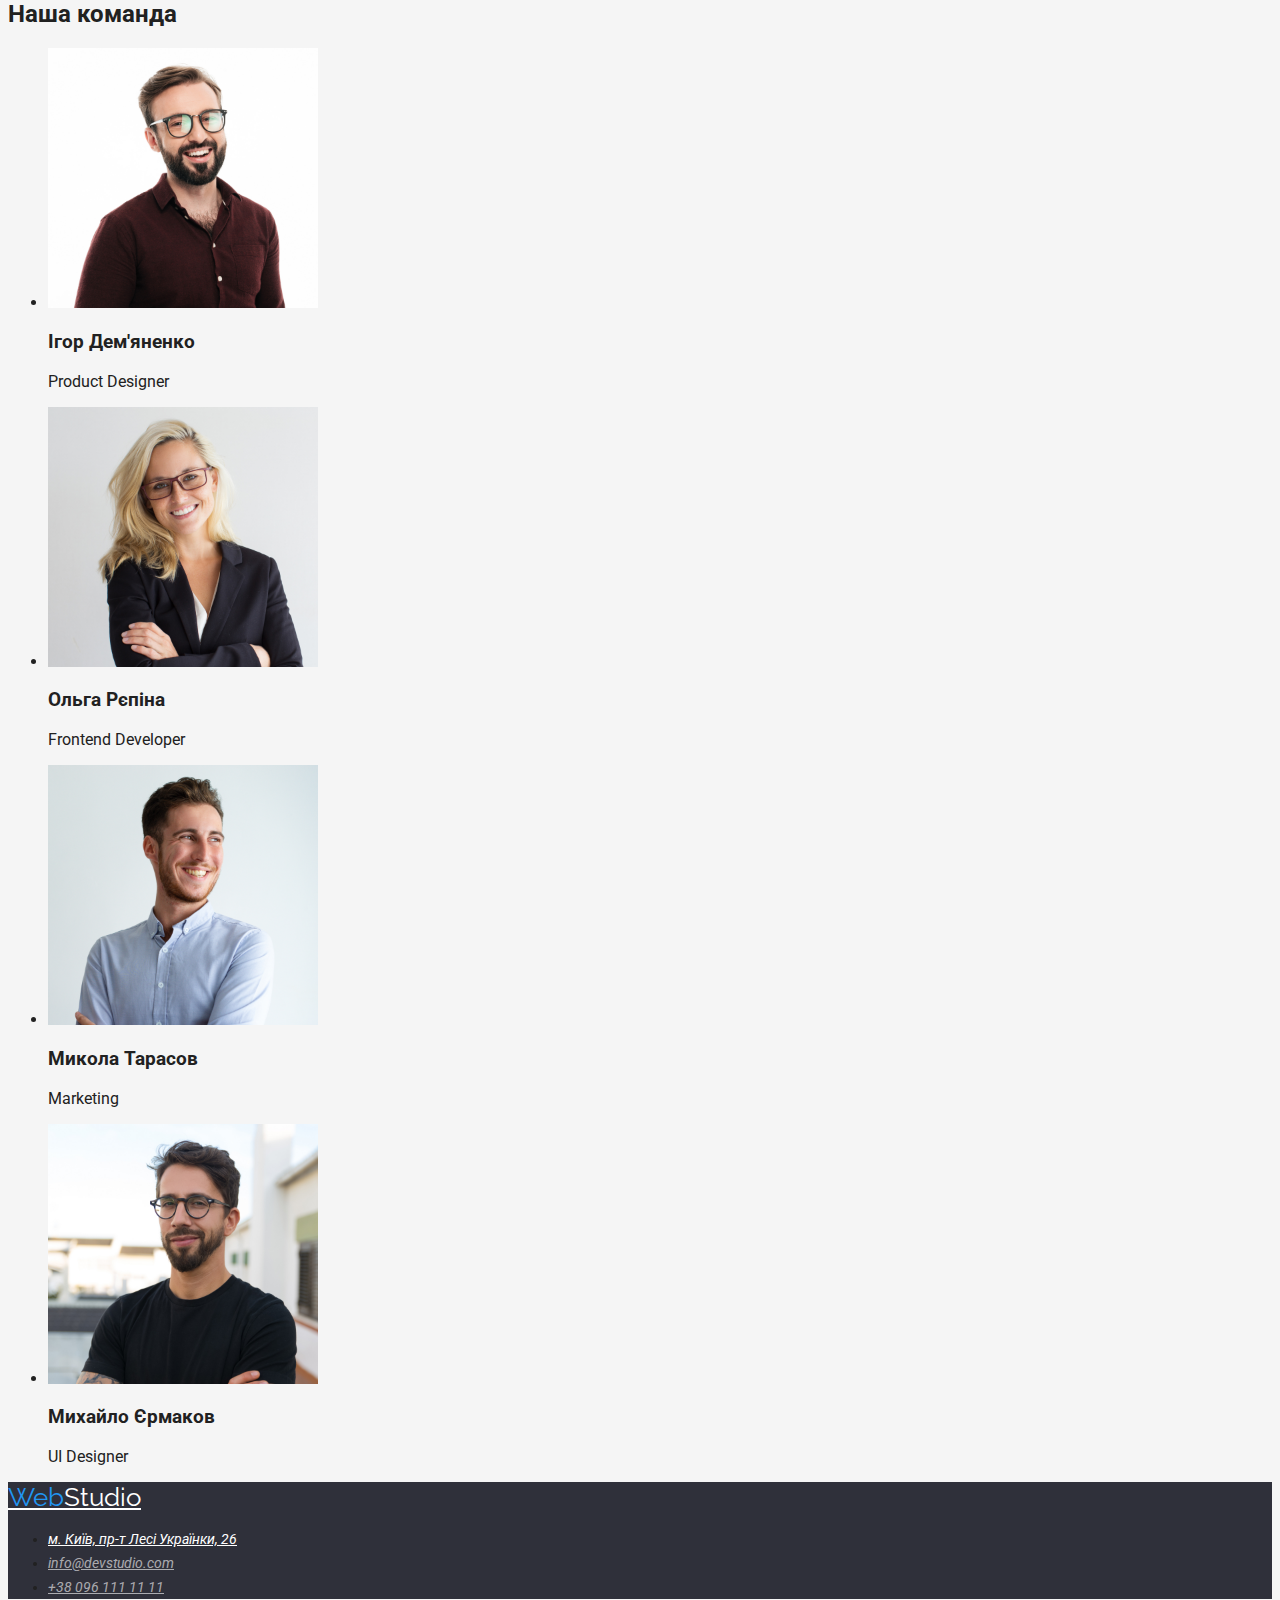
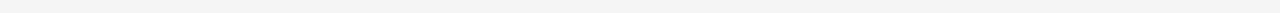
==== commit 38231fbe: "зробила хедер і ховер" ====
--- a/index.html
+++ b/index.html
@@ -4,31 +4,35 @@
     <meta charset="UTF-8">
     <meta http-equiv="X-UA-Compatible" content="IE=edge">
     <meta name="viewport" content="width=device-width, initial-scale=1.0">
+    <link rel="preconnect" href="https://fonts.googleapis.com">
+    <link rel="preconnect" href="https://fonts.gstatic.com" crossorigin>
+    <link href="https://fonts.googleapis.com/css2?family=Oleo+Script&family=Raleway:wght@700&family=Roboto:wght@400;500;700&display=swap" rel="stylesheet">
+    <link rel="stylesheet" href="./css/styles.css" />
     <title>WebStudio</title>
-    <link rel="stylesheet" href="./css/styles.css"/>
+   
 </head>
 <body class="page">
     <header class="header">
         <nav class="nav">
-      <a class="logo" href=""> WebStudio </a>
+      <a lang="en" class="logo" href=""><span class="special"> Web</span>Studio</a>
         <ul class="header-list">
-            <li class="header-item"> <a href="">Студія</a>  </li>
-            <li class="header-item"> <a href="./portfolio.html" > Портфоліо</a></li>
-            <li class="header-item"> <a href="" >Контакти</a></li>
+            <li > <a class="header-item" href="./index.html">Студія</a>  </li>
+            <li > <a class="header-item" href="./portfolio.html" > Портфоліо</a></li>
+            <li > <a href="" >Контакти</a></li>
         </ul>
     </nav>
     <ul>
-        <li class="header-all"><a href="mailto:info@devstudio.com" >info@devstudio.com</a> </li>
-       <li class="header-phone"><a href="tel:+380961111111">+38 096 111 11 11</a></li>
+        <li><a class="header-all" href="mailto:info@devstudio.com" >info@devstudio.com</a> </li>
+       <li><a class="header-phone" href="tel:+380961111111">+38 096 111 11 11</a></li>
     </ul> 
      </header>
     <main class="main">
-       <section>
-        <h1 class="slogan">Ефективні рішення для вашого бізнесу</h1>
+       <section  class="slogan">
+        <h1 class="cnt">Ефективні рішення для вашого бізнесу</h1>
         <button class="button" type="button">Замовити послугу</button>
     </section>
     <section>
-            <h2 hidden class="title">Особливості роботи нашої студії </h2> 
+            <h2 class="visually-hidder">Особливості роботи нашої студії </h2> 
             <ul>
                 <li>
                 <h3 class="subtitle">Увага до деталей</h3>
@@ -99,10 +103,10 @@
         </section>
     </main>
     <footer class="footer">
-        <a class="logo" href="https://WebStudio.com"> WebStudio </a>
+        <a lang="en" class="footer-logo" href=""><span class="special"> Web</span>Studio</a>
         <address>
             <ul class="footer-list">
-               <li ><a class="footer-breadcrumbs"href="https://goo.gl/maps/CPtrU1FHBa2aNyZL9" target="_blank" rel="noopener noreferrer"> м. Київ, пр-т Лесі Українки, 26</a> </li>
+               <li ><a class="footer-type"href="https://goo.gl/maps/CPtrU1FHBa2aNyZL9" target="_blank" rel="noopener noreferrer"> м. Київ, пр-т Лесі Українки, 26</a> </li>
                <li > <a class="footer-all"href="mailto:info@devstudio.com" >info@devstudio.com</a> </li>
                 <li > <a class="footer-phone" href="tel:+380961111111">+38 096 111 11 11</a></li>
             </ul>
--- a/css/styles.css
+++ b/css/styles.css
@@ -1,17 +1,114 @@
+
+body {
+font-family: 'oleo Script', cursive;
+font-family: 'raleway', sans-serif;
+font-family: 'roboto', sans-serif;
+background-color:#F5F5F5 ;
+color: rgba(33, 33, 33, 1);
+}
 .header {
   margin:0;
   padding:0;
-  background-color:#ffffff; 
+  font-family:roboto;
+  font-style:medium;
+  font-size:14px;
+  font-weight: 500;
+  line-height: 16px;
+  background-color:#ffffff;
 
 }
+.special {
+color:#2196F3 ; 
+   } 
+.logo {
+ color:#000000;
+  }
+
+.special,
+.logo {
+  font-family:raleway;
+  font-style:bold;
+  font-weight:400px;
+  font-size:26px;
+ line-height:31px;
+}
+nav a {
+color:rgba(33, 33, 33, 1);
+}
+.header-item:focus,
+.header-item:hover {
+  color:#2196F3;
+}
+.header-all {
+color:#2196F3;
+}
+.header-all:hover,
+.header-all:focus {
+  color:#000000;
+}
+.header-phone {
+ color:#757575 
+}
+
+
+.slogan{
+background:rgba(47, 48, 58, 1); ;
+}
+.cnt {
+font-family:roboto;
+font-weight:900;
+font-style: black;
+font-size:44px;
+ line-height:60px;
+color: #FFFFFF;
+}
+.button {
+  cursor: pointer;
+font-family:roboto;
+ font-style:bold;
+font-size:16px;
+line-height:30px;
+color:#FFFFFF;
+background-color: #2196F3;
+
+}
+.button:hover,
+.button:focus {
+background-color:#2F303A ;
+}
+ .visually-hidder {
+  position: absolute;
+  white-space:nowrap;
+  width: 1px;
+  height: 1px;
+  overflow: hidden;
+  border:0;
+  padding: 0;
+  clip: rect(0000);
+  clip-path: inset(50%);
+  margin: -1px;
+  }
+
 .footer {
-  background-color:#2F303A;
+font-family:roboto;
+font-style:regular;
+ font-size:14px;
+line-height:24px;
+font-weight:400;
+background-color: #2F303A;
+}
+.footer-logo {
+  font-family: raleway;
+    font-style: bold;
+    font-weight: 400px;
+    font-size: 26px;
+    line-height: 31px;
+    color:#ffffff;
+}
+.footer-type {
+color:#FFFFFF;
 }
 .footer-phone,
 .footer-all {
-  color:rgba(255, 255,255, 0.6) ;
- 
- size:14px;
- line-height:24px;
-
+ color:rgba(255, 255,255, 0.6);
 }